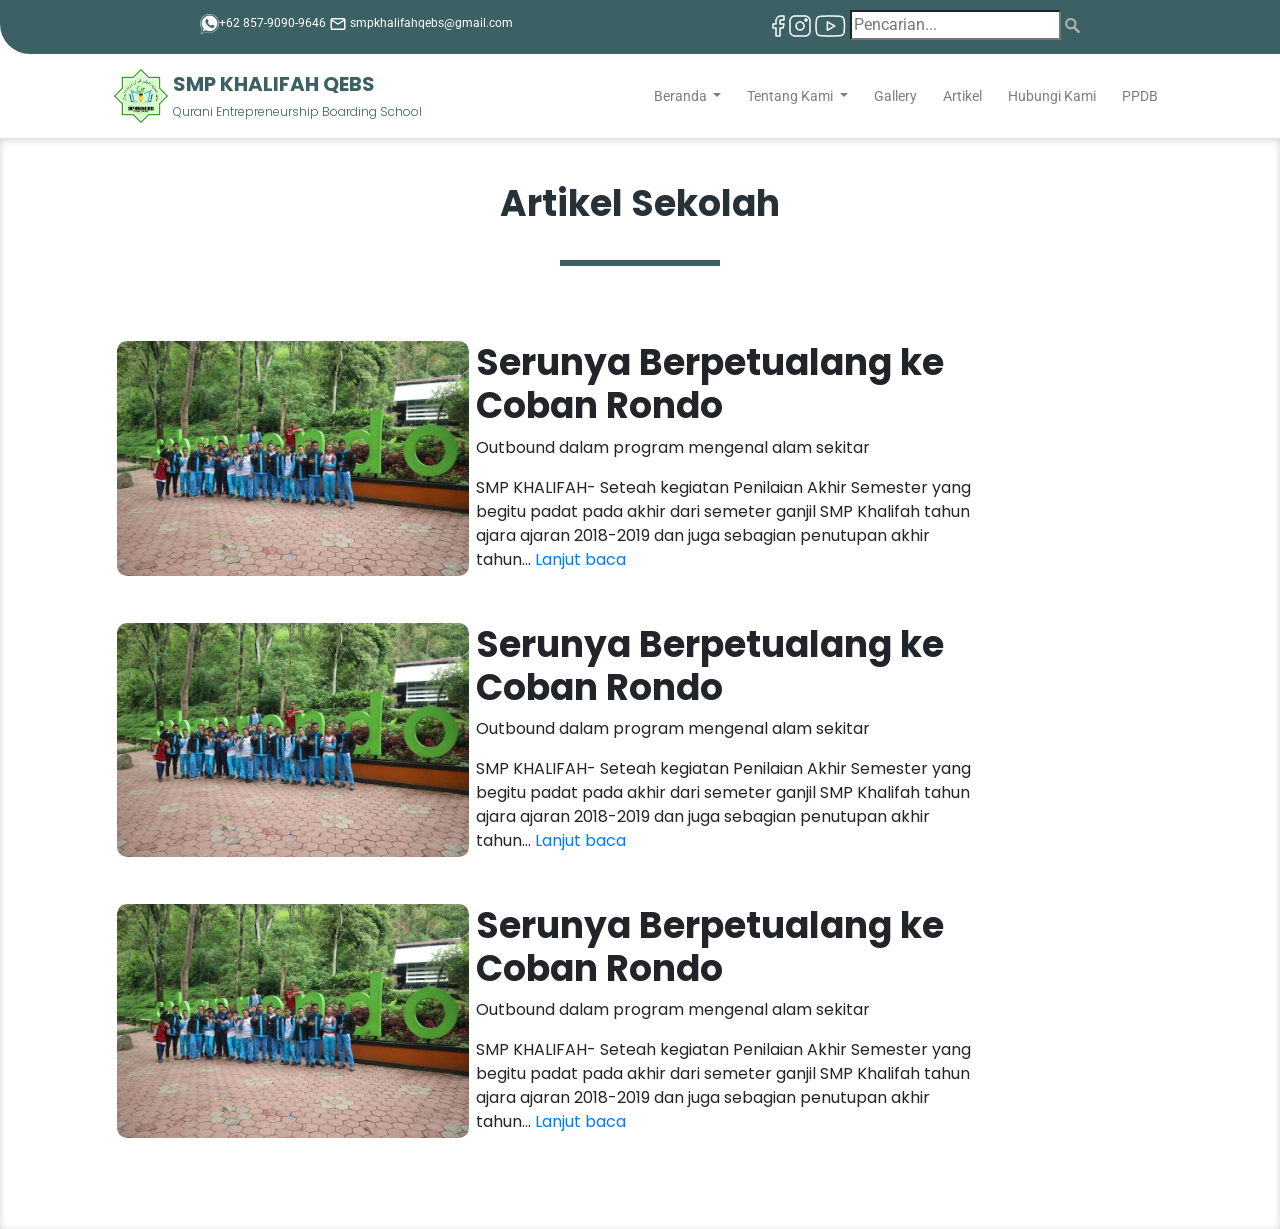
==== ArtikelSekolah.html @ 80b57431 "done tinggal footer sama header" ====
<!DOCTYPE html>
<html lang="en">

<head>
    <meta charset="UTF-8">
    <meta name="viewport" content="width=device-width, initial-scale=1.0">
    <title>Artikel Sekolah</title>

    <!-- STYLE -->
    <link rel="stylesheet" href="SmpKhalifah.css">

    <!-- ICONS -->
    <link href="https://fonts.googleapis.com/icon?family=Material+Icons" rel="stylesheet">

    <!-- FONT -->
    <link href="https://fonts.googleapis.com/css2?family=Poppins:wght@300;400;700&display=swap" rel="stylesheet">
    <link href="https://fonts.googleapis.com/css2?family=Roboto&display=swap" rel="stylesheet">

    <!-- BOOTSTRAP -->
    <link rel="stylesheet" href="https://cdn.jsdelivr.net/npm/bootstrap@4.5.3/dist/css/bootstrap.min.css"
        integrity="sha384-TX8t27EcRE3e/ihU7zmQxVncDAy5uIKz4rEkgIXeMed4M0jlfIDPvg6uqKI2xXr2" crossorigin="anonymous">
</head>

<body>
    <div class="header">
        <div class="contact-left">
            <div class="whatsapp">
                <img src="./images/v0_301.png" alt="whatsapp" height="20">+62 857-9090-9646
            </div>
            <div class="mail">
                <img src="./images/mail_outline-white-18dp/1x/outline_mail_outline_white_18dp.png" alt="mail" srcset="">
                smpkhalifahqebs@gmail.com
            </div>
        </div>

        <div class="contact-right">
            <span>
                <img src="./images/facebook.png" alt="facebook">
            </span>
            <span>
                <img src="./images/instagram.png" alt="instagram">
            </span>
            <span>
                <img src="./images/youtube.png" alt="youtube">
            </span>
            <span>
                <input class="search" type="search" placeholder="Pencarian..."> <span><img src="./images/search.png"
                        alt="search logo"></span>
            </span>
        </div>
    </div>

    <div id="nav">
        <!-- <div class="wrapper"> -->
        <nav class="navigation">
            <a href="./SmpKhalifah.html" style="text-decoration: none;">
                <div class="logo">
                    <img class="logo-img" src="./images/v0_294.png" alt="SMP KHALIFAH LOGO">
                    <div class="logo-text">
                        <span class="title"> SMP KHALIFAH QEBS</span> <br>
                        <span class="subtitle">Qurani Entrepreneurship Boarding School</span>
                    </div>
                </div>
            </a>

            <ul class="nav-items">
                <li>
                    <!-- <a href="">Beranda</a> -->
                    <button class="btn dropdown-toggle" type="button" id="dropdownMenuButton" data-toggle="dropdown"
                        aria-haspopup="true" aria-expanded="false">
                        Beranda
                    </button>
                    <div class="dropdown-menu" aria-labelledby="dropdownMenuButton"
                        style="border-top: 3px solid #3B6164; border-top-left-radius: 0; border-top-right-radius: 0;">
                        <a class="dropdown-item" href="">Sambutan Kepala Sekolah</a>
                        <a class="dropdown-item" href="">Video Profil</a>
                        <a class="dropdown-item" href="">Galeri Sekolah</a>
                        <a class="dropdown-item" href="">Fasilitas</a>
                        <a class="dropdown-item" href="">Agenda Sekolah</a>
                        <a class="dropdown-item" href="">Informasi Sekolah</a>
                    </div>
                </li>
                <li>
                    <button class="btn dropdown-toggle" type="button" id="dropdownMenuButton" data-toggle="dropdown"
                        aria-haspopup="true" aria-expanded="false">
                        Tentang Kami
                    </button>
                    <div class="dropdown-menu" aria-labelledby="dropdownMenuButton"
                        style="border-top: 3px solid #3B6164; border-top-left-radius: 0; border-top-right-radius: 0;">
                        <a class="dropdown-item" href="./ProfilSekolah.html">Profil Sekolah</a>
                        <a class="dropdown-item" href="#sectionVisi">Visi, Misi, dan Tujuan Sekolah</a>
                        <a class="dropdown-item" href="">Program Sekolah</a>
                    </div>
                    <!-- <a href="">Tentang Kami</a> -->
                </li>
                <li>
                    <a href="./GaleriSekolah.html">
                        <button class="btn" type="button">
                            Gallery
                        </button>
                    </a>
                    <!-- <a href="#">Gallery</a> -->
                </li>
                <li>
                    <a href="./ArtikelSekolah.html">
                        <button class="btn" type="button">
                            Artikel
                        </button>
                    </a>
                    <!-- <a href="">Artikel</a> -->
                </li>
                <li>
                    <a href="./HubungiKami.html">
                        <button class="btn" type="button">
                            Hubungi Kami
                        </button>
                    </a>
                    <!-- <a href="">Hubungi Kami</a> -->
                </li>
                <li>
                    <a href="./PPDB.html">
                        <button class="btn" type="button">
                            PPDB
                        </button>
                    </a>
                    <!-- <a href="">PPDB</a> -->
                </li>
            </ul>

        </nav>
        <!-- </div> -->
    </div>

    <!-- ARTIKEL SEKOLAH -->
    <div class="artikelSekolah">

        <div class="artikelDetail-title">
            <h1>Artikel Sekolah</h1>
            <hr>
        </div>

        <div class="article-content" style="margin: 75px 0 15px;">

            <div class="row" style="display: flex; margin: 35px auto;">
                <div class="col-4">
                    <img src="./images/v0_176.png" alt="1" style="width:352px; border-radius:10px">
                </div>
                <div class="col-6">
                    <h1 style="font-family: 'Poppins'; font-size: 36px; font-weight: bold">Serunya Berpetualang ke Coban
                        Rondo</h1>
                    <p>Outbound dalam program mengenal alam sekitar</p>
                    <p>SMP KHALIFAH- Seteah kegiatan Penilaian Akhir Semester yang begitu padat pada akhir dari semeter
                        ganjil SMP Khalifah tahun ajara ajaran 2018-2019 dan juga sebagian penutupan akhir tahun... <a
                            href="">Lanjut baca</a></p>
                </div>
            </div>

            <div class="row" style="display: flex; margin: 35px auto;">
                <div class="col-4">
                    <img src="./images/v0_176.png" alt="1" style="width:352px; border-radius:10px">
                </div>
                <div class="col-6">
                    <h1 style="font-family: 'Poppins'; font-size: 36px; font-weight: bold">Serunya Berpetualang ke Coban
                        Rondo</h1>
                    <p>Outbound dalam program mengenal alam sekitar</p>
                    <p>SMP KHALIFAH- Seteah kegiatan Penilaian Akhir Semester yang begitu padat pada akhir dari semeter
                        ganjil SMP Khalifah tahun ajara ajaran 2018-2019 dan juga sebagian penutupan akhir tahun... <a
                            href="">Lanjut baca</a></p>
                </div>
            </div>

            <div class="row" style="display: flex; margin: 35px auto;">
                <div class="col-4">
                    <img src="./images/v0_176.png" alt="1" style="width:352px;  border-radius:10px">
                </div>
                <div class="col-6">
                    <h1 style="font-family: 'Poppins'; font-size: 36px; font-weight: bold">Serunya Berpetualang ke Coban
                        Rondo</h1>
                    <p>Outbound dalam program mengenal alam sekitar</p>
                    <p>SMP KHALIFAH- Seteah kegiatan Penilaian Akhir Semester yang begitu padat pada akhir dari semeter
                        ganjil SMP Khalifah tahun ajara ajaran 2018-2019 dan juga sebagian penutupan akhir tahun... <a
                            href="">Lanjut baca</a></p>
                </div>
            </div>
        </div>

    </div>




    <script src="https://code.jquery.com/jquery-3.5.1.slim.min.js"
        integrity="sha384-DfXdz2htPH0lsSSs5nCTpuj/zy4C+OGpamoFVy38MVBnE+IbbVYUew+OrCXaRkfj"
        crossorigin="anonymous"></script>
    <script src="https://cdn.jsdelivr.net/npm/popper.js@1.16.1/dist/umd/popper.min.js"
        integrity="sha384-9/reFTGAW83EW2RDu2S0VKaIzap3H66lZH81PoYlFhbGU+6BZp6G7niu735Sk7lN"
        crossorigin="anonymous"></script>
    <script src="https://cdn.jsdelivr.net/npm/bootstrap@4.5.3/dist/js/bootstrap.min.js"
        integrity="sha384-w1Q4orYjBQndcko6MimVbzY0tgp4pWB4lZ7lr30WKz0vr/aWKhXdBNmNb5D92v7s"
        crossorigin="anonymous"></script>
</body>

</html>
---- SmpKhalifah.css ----
body{
    margin: 0 auto;
}

/* .container{
    width: 100%;
    height: 100vh;
    padding-left: 8%;
    padding-right: 8%;
    box-sizing: border-box;
} */

.header {
    background-color: #3B6164;
    position: relative;
    border-radius: 0 0 0 30px;
    width: 100%;
    height: 54px;
    padding-top: 10px;
} 
.contact-left{
    font-family: 'Roboto', sans-serif;
    margin-left: 200px;
    /* position: fixed; */
    display: inline;
    float: left;
}
.whatsapp, .mail{
    /* align-items: center; */
    justify-content:center;
    display: inline;
    color: white;
    font-size: 12px;
}
.mail{
    align-items: center;
}

.contact-right{
    float: right;
    /* justify-content: center; */
    /* display: flex; */
    margin: auto 200px;
}
/* .facebook, .youtube, .instagram{
    display: inline;
} */

/* 
.material-icon.white{
    color: white;
} */


.navigation{
    padding: auto 8%;
    margin: 15px auto;
    display: flex;
    justify-content: space-around;
}

.logo{
    display: flex;
    /* float: left; */
    align-items: center;
    /* margin-left: 8%; */
}

.logo-img{
    height: 54px;
    margin: auto 5px;
    float: left;
}

.logo-text{
    color: #3B6164;
    font-family: 'Poppins', sans-serif;
    /* margin-left: 5px; */
    /* width: 500px; */
}

.logo-text .title{
    /* font-size: 20;
    font-weight: 700; */

    font-size: 20px;
    font-weight: bold;
    font-style: normal;
    line-height: 30px;
}
.logo-text .subtitle{
    /* font-size: 10pt;
    font-weight: 300; */

    font-family: 'Poppins';
    font-style: normal;
    font-weight: 300;
    font-size: 12px;
    line-height: 15px;
}

.nav-items{
    padding: 0 ;
    display: flex;
    align-items: center;
    margin: auto 0;
    /* float: right; */
    font-size: 10pt;
    
}

.nav-items li{
    list-style: none;
    /* display: block; */
    /* margin: 0 15px; */
}
.nav-items li button{
    font-family: 'Roboto', sans-serif;
    text-decoration: none;
    color: black;
    font-weight: 400;
    opacity: 50%;
    font-size: 14px;
}
.nav-items li button:hover{
    background-color: #3B6164;
    color: white;
    opacity: 100%;
}
.nav-items li button:focus{
    background-color: #3B6164;
    color: white;
    /* border: 15px #3B6164; */
    opacity: 100%;
    border-bottom-left-radius: 0;
    border-bottom-right-radius: 0;
}
.dropdown-item{
    /* align-items: center; */
    text-align: center;
    height: 33.47px
}
/* .nav-items li a{
    font-family: 'Roboto', sans-serif;
    text-decoration: none;
    color: black;
    font-weight: 400;
    opacity: 50%;
    font-size: 14px;
} */

/* CAROUSEL */
.carousel-item img {
    width: 100%;
}

/* SAMBUTAN KEPALA SEKOLAH */
.sambutanKepalaSekolah{
    /* align-items: center; */
    display: inline;
}

/* #foto-kepalaSekolah{
    background: yellow;
    width: 341.63px;
}

#content-kepalaSekolah{
    background: cyan;
    float: right;
    width: 640px;
} */

.row1{
    display: flex;
    height: 638px;
    align-items: center;
    width: 100%;
    padding-left: 8%;
    padding-right: 8%;
    box-sizing: border-box;
}
.col{
    /* align-items: center; */
    flex-basis: 50%;
    /* margin-left: 50px; */
    margin: auto ;
}
.col h1{
    color: black;
    font-family: 'Poppins', sans-serif;
    font-weight: 700;
    font-size: 36px;
}
.col hr{
    margin: 35px 150px; 
    width: 160px;
    height: 5px;
    background: #3B6164;
} 
.col p{
    color: black;
    font-size: 18px;
    font-family: 'Poppins', sans-serif;
    font-weight: normal;
    opacity: 70%;
    width: 600px;
}

/* .kartu{
    border: 2px solid red;
    border-radius: 3%;
    width: 332.89px;
    margin: auto;
}
.kartu img{
    margin: 0px;
}

.kartu-text{
    margin: auto;
    padding: 15px;
    text-align: center;
    background-color: yellow;
} */

.kartu{
    background-color: lightgray;
    /* background: url(./images/v0_256.png); */
    border: 1px solid white;
    /* background-repeat: no-repeat; */
    display: inline-block;
    border-radius: 1%;
    box-shadow: -2px 2px 15px -5px lightslategrey;
    /* height: 435px; */
    height: 475px;
    width: 342px;
    overflow: hidden;
    /* margin-left: 8%; */
}

.img-kartu{
    width: 342px;
    height: auto;
    margin: 0 auto;
    z-index: 1;
    position: relative;
}

.kartu-title{
    height: 100px;
    z-index: 2;
    text-align: center;
    background-color: white;
    border-radius: 1%;
    /* padding: auto; */
    font-family: 'Poppins', sans-serif;
    
}
.kartu-title h5{
    padding-top: 20px;
    font-weight: bold;
    font-size: 20px;
    color: #3B6164;
}

.row2{
    height: 573px;
    background-color: #3B6164;
    padding: 0 8%;

    display: flex;
    align-items: center;
    width: 100%;
    box-sizing: border-box;
}

.col2{
    padding: 0 20px;
    align-items: center;
    /* margin: auto ; */
    /* flex-basis: 50%; */
    /* margin-left: 50px; */
    color: white;
    font-weight: 300;
}

.col2 h1{
    font-family: 'Poppins', sans-serif;
    font-weight: 700;
    font-size: 36px;
    margin: 0;
}
/* .col2 h6{
    font-weight: 300;
} */
.col2 hr{
    margin: 35px 0; 
    width: 160px;
    height: 5px;
    background: white;
} 

.col2 p{
    font-size: 18px;
    font-family: 'Poppins', sans-serif;
    font-weight: normal;
    width: 448px;
}

.col2 .img-video{
    height: 335px;
    width: 600px;
    /* float: right; */
}


.row3{
    height: 861px;
    background-color:white;

}


/* .card:hover{
    transform: translateY(-10px);
} */

.profil-sekolah{
    padding: 44px 8%;
    width: 100%;
    /* height: 700px; */
    align-content: center;
    justify-content: center;
    font-family: 'Poppins'; 
    background:white; 
    box-shadow: inset 0 2px 7px lightgray;
    /* display: flex; */
}

.profil-sekolah hr{
    margin: 35px auto; 
    width: 160px;
    height: 5px;
    background: #3B6164;
}
.profil-sekolah h1, .artikelDetail-title h1{
    text-align: center; 
    font-family: 'Poppins'; 
    font-weight: 700; 
    font-size: 36px; 
    color: #263138;
}
.profil-sekolah p{
    text-align: center;
}

.profil, .visi, .misi, .tujuan{
    margin: 75px auto; 
}

.hubungi-kami, .ppdb, .artikelDetail, .artikelSekolah{
    padding: 44px 8%;
    width: 100%;
    align-content: center;
    justify-content: center;
    font-family: 'Poppins'; 
    background:white; 
    box-shadow: inset 0 2px 7px lightgray;
    /* display: flex; */
}

.hubungi-kami hr, .ppdb hr{
    margin: 35px 0; 
    width: 160px;
    height: 5px;
    background: #3B6164;
}
.hubungi-kami h1, .ppdb h1, .artikelDetail .content h1{
    font-family: 'Poppins'; 
    font-weight: 700; 
    font-size: 36px; 
    color: #263138;
}
.artikelDetail-title hr{
    margin: 35px auto; 
    width: 160px;
    height: 5px;
    background: #3B6164;
    /* align-items: center; */
}
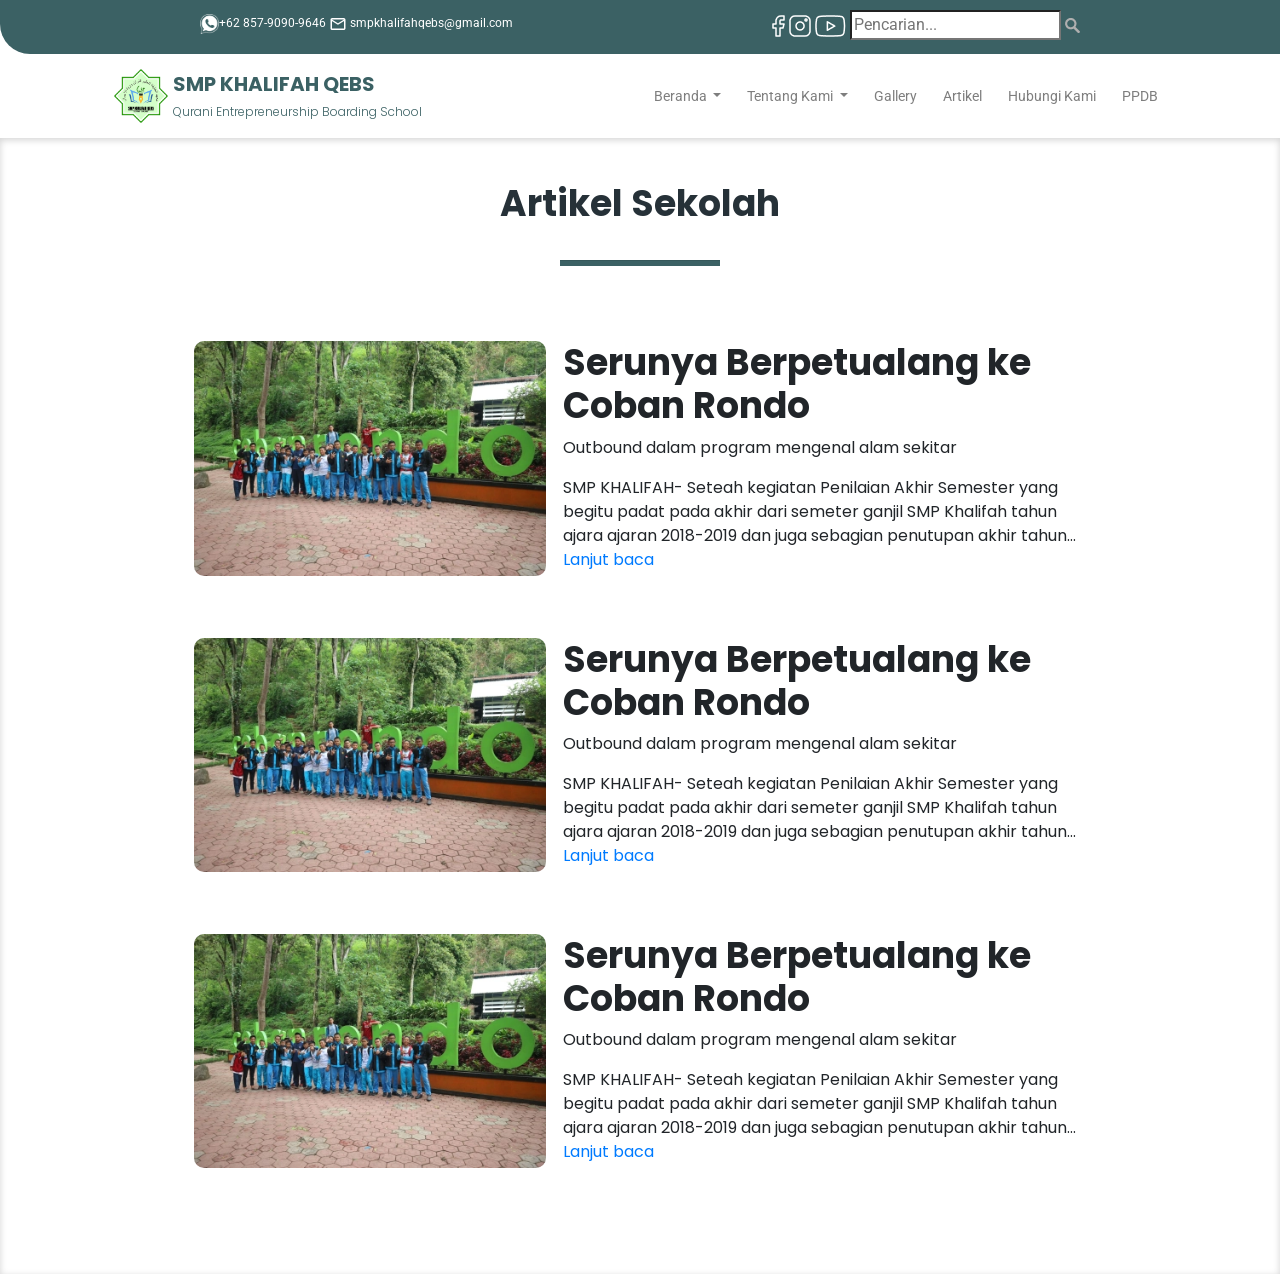
==== commit d197212a: "done PPDB" ====
--- a/ArtikelSekolah.html
+++ b/ArtikelSekolah.html
@@ -53,7 +53,7 @@
     <div id="nav">
         <!-- <div class="wrapper"> -->
         <nav class="navigation">
-            <a href="./SmpKhalifah.html" style="text-decoration: none;">
+            <a href="./SmpKhalifah.html">
                 <div class="logo">
                     <img class="logo-img" src="./images/v0_294.png" alt="SMP KHALIFAH LOGO">
                     <div class="logo-text">
@@ -70,8 +70,7 @@
                         aria-haspopup="true" aria-expanded="false">
                         Beranda
                     </button>
-                    <div class="dropdown-menu" aria-labelledby="dropdownMenuButton"
-                        style="border-top: 3px solid #3B6164; border-top-left-radius: 0; border-top-right-radius: 0;">
+                    <div class="dropdown-menu" aria-labelledby="dropdownMenuButton">
                         <a class="dropdown-item" href="">Sambutan Kepala Sekolah</a>
                         <a class="dropdown-item" href="">Video Profil</a>
                         <a class="dropdown-item" href="">Galeri Sekolah</a>
@@ -85,8 +84,7 @@
                         aria-haspopup="true" aria-expanded="false">
                         Tentang Kami
                     </button>
-                    <div class="dropdown-menu" aria-labelledby="dropdownMenuButton"
-                        style="border-top: 3px solid #3B6164; border-top-left-radius: 0; border-top-right-radius: 0;">
+                    <div class="dropdown-menu" aria-labelledby="dropdownMenuButton">
                         <a class="dropdown-item" href="./ProfilSekolah.html">Profil Sekolah</a>
                         <a class="dropdown-item" href="#sectionVisi">Visi, Misi, dan Tujuan Sekolah</a>
                         <a class="dropdown-item" href="">Program Sekolah</a>
@@ -139,14 +137,14 @@
             <hr>
         </div>
 
-        <div class="article-content" style="margin: 75px 0 15px;">
-
-            <div class="row" style="display: flex; margin: 35px auto;">
+        <div class="article-content">
+
+            <div class="row">
                 <div class="col-4">
-                    <img src="./images/v0_176.png" alt="1" style="width:352px; border-radius:10px">
+                    <img src="./images/v0_176.png" alt="1">
                 </div>
                 <div class="col-6">
-                    <h1 style="font-family: 'Poppins'; font-size: 36px; font-weight: bold">Serunya Berpetualang ke Coban
+                    <h1>Serunya Berpetualang ke Coban
                         Rondo</h1>
                     <p>Outbound dalam program mengenal alam sekitar</p>
                     <p>SMP KHALIFAH- Seteah kegiatan Penilaian Akhir Semester yang begitu padat pada akhir dari semeter
@@ -155,31 +153,31 @@
                 </div>
             </div>
 
-            <div class="row" style="display: flex; margin: 35px auto;">
+            <div class="row">
                 <div class="col-4">
-                    <img src="./images/v0_176.png" alt="1" style="width:352px; border-radius:10px">
+                    <img src="./images/v0_176.png" alt="1">
                 </div>
                 <div class="col-6">
-                    <h1 style="font-family: 'Poppins'; font-size: 36px; font-weight: bold">Serunya Berpetualang ke Coban
+                    <h1>Serunya Berpetualang ke Coban
                         Rondo</h1>
                     <p>Outbound dalam program mengenal alam sekitar</p>
                     <p>SMP KHALIFAH- Seteah kegiatan Penilaian Akhir Semester yang begitu padat pada akhir dari semeter
                         ganjil SMP Khalifah tahun ajara ajaran 2018-2019 dan juga sebagian penutupan akhir tahun... <a
-                            href="">Lanjut baca</a></p>
-                </div>
-            </div>
-
-            <div class="row" style="display: flex; margin: 35px auto;">
+                            href="./ArtikelDetail.html">Lanjut baca</a></p>
+                </div>
+            </div>
+
+            <div class="row">
                 <div class="col-4">
-                    <img src="./images/v0_176.png" alt="1" style="width:352px;  border-radius:10px">
+                    <img src="./images/v0_176.png" alt="1">
                 </div>
                 <div class="col-6">
-                    <h1 style="font-family: 'Poppins'; font-size: 36px; font-weight: bold">Serunya Berpetualang ke Coban
+                    <h1>Serunya Berpetualang ke Coban
                         Rondo</h1>
                     <p>Outbound dalam program mengenal alam sekitar</p>
                     <p>SMP KHALIFAH- Seteah kegiatan Penilaian Akhir Semester yang begitu padat pada akhir dari semeter
                         ganjil SMP Khalifah tahun ajara ajaran 2018-2019 dan juga sebagian penutupan akhir tahun... <a
-                            href="">Lanjut baca</a></p>
+                            href="./ArtikelDetail.html">Lanjut baca</a></p>
                 </div>
             </div>
         </div>
--- a/SmpKhalifah.css
+++ b/SmpKhalifah.css
@@ -58,6 +58,9 @@
     display: flex;
     justify-content: space-around;
 }
+#nav .navigation a{
+    text-decoration: none;
+}
 
 .logo{
     display: flex;
@@ -135,6 +138,12 @@
     border-bottom-left-radius: 0;
     border-bottom-right-radius: 0;
 }
+
+.dropdown-menu{
+    border-top: 3px solid #3B6164; 
+    border-top-left-radius: 0; 
+    border-top-right-radius: 0;
+}
 .dropdown-item{
     /* align-items: center; */
     text-align: center;
@@ -149,6 +158,7 @@
     font-size: 14px;
 } */
 
+
 /* CAROUSEL */
 .carousel-item img {
     width: 100%;
@@ -159,17 +169,6 @@
     /* align-items: center; */
     display: inline;
 }
-
-/* #foto-kepalaSekolah{
-    background: yellow;
-    width: 341.63px;
-}
-
-#content-kepalaSekolah{
-    background: cyan;
-    float: right;
-    width: 640px;
-} */
 
 .row1{
     display: flex;
@@ -239,15 +238,16 @@
     /* margin-left: 8%; */
 }
 
-.img-kartu{
+.kartu .img-kartu{
     width: 342px;
     height: auto;
     margin: 0 auto;
     z-index: 1;
-    position: relative;
-}
-
-.kartu-title{
+    /* position: relative; */
+    /* object-fit: cover; */
+}
+
+.kartu .kartu-title{
     height: 100px;
     z-index: 2;
     text-align: center;
@@ -316,16 +316,221 @@
 
 
 .row3{
-    height: 861px;
     background-color:white;
-
-}
-
-
-/* .card:hover{
-    transform: translateY(-10px);
-} */
-
+    text-align: center; 
+    padding: 44px; 
+    width: 100%; 
+    /* height:861px;  */
+    height: auto;
+    align-content: center; 
+    font-family: 'Poppins'; 
+    box-shadow: inset 0 2px 7px lightgray;
+}
+
+.row3 h1{
+    font-weight: 700; 
+    font-size: 36px; 
+    color: #263138;
+}
+.row3 hr{
+    margin: 35px auto; 
+    width: 160px; 
+    border: 3px solid; 
+    color: #3B6164
+}
+
+.row .col{
+    padding: 15px 15px;
+    
+}
+.col img{
+    height:256px; 
+    width: 256px; 
+    object-fit: cover; 
+    box-shadow: -2px 2px 15px -5px lightslategrey;
+}
+
+.selengkapnya-GaleriSekolah{
+    margin: 15px auto;
+}
+.selengkapnya-GaleriSekolah a{
+    text-decoration: none; 
+    color:#263138; 
+    font-weight: 700; 
+    font-size: 16px; 
+}
+
+/* FASILITAS SEKOLAH */
+.row4{
+    padding: 44px; 
+    width: 100%; 
+    height: 650px; 
+    align-content: center; 
+    font-family: 'Poppins'; 
+    background:#85EEEA; 
+    box-shadow: inset 0 2px 7px lightgray;
+}
+.row4 h1{
+    text-align: center; 
+    font-family: 'Poppins'; 
+    font-weight: 700; 
+    font-size: 36px; 
+    color: #263138;
+}
+.row4 hr{
+    margin: 35px auto;
+    width: 160px; 
+    border: 3px solid; 
+    color: #3B6164
+}
+.row{
+    margin: 50px 0 ; 
+    justify-content: center;
+}
+
+.row .card{
+    width: 352px; 
+    margin: 0 32px; 
+    display:inline-block;
+    box-shadow: -2px 2px 15px -5px lightslategrey; 
+    border-radius: 10px;  
+    overflow: hidden;
+}
+
+.row .card .card-img-top{
+    height:234px; 
+    object-fit: cover;
+}
+.row .card .card-body{
+    margin: auto 20px;
+}
+.row .card .card-body h5{
+    color: #3B6164; 
+    font-weight: bold; 
+    font-size:16px
+}
+.row .card .card-body .card-text{
+    font-weight: medium; 
+    font-size:12px; 
+    color:#263138
+}
+
+
+/* AGENDA SEKOLAH NEW */
+.row3{ 
+    justify-content: center;
+}
+.row3 .card-agenda{
+    width: 256px; 
+    height:393; 
+    margin: 0 auto; 
+    box-shadow: -2px 2px 15px -5px lightslategrey; 
+    border-radius: 10px;  
+    overflow: hidden;
+}
+.row3 .card-agenda img{
+    height:218px; 
+    width:256px; 
+    object-fit: cover;
+}
+.row3 .card-agenda .card-body{
+    margin: auto 20px;
+}
+.row3 .card-agenda .card-body h5{
+    color: #3B6164; 
+    font-weight: bold; 
+    font-size:16px
+}
+.row3 .card-agenda .card-body p{
+    font-weight: medium; 
+    font-size:12px; 
+    color:#263138
+}
+
+.selengkapnya-AgendaSekolah{
+    margin: 15px auto;
+}
+.selengkapnya-AgendaSekolah a{
+    text-decoration: none; 
+    color:#263138; 
+    font-weight: 700; 
+    font-size: 16px;
+}
+
+/* .row3 .card{
+    margin: 0 auto;  
+    
+    width: 352px;
+    display:inline-block;
+    box-shadow: -2px 2px 15px -5px lightslategrey; 
+    border-radius: 10px;  
+    overflow: hidden;
+}
+.row3 .card .card-img-top{
+    height:234px; 
+    object-fit: cover;
+}
+.row3 .card .card-body{
+    margin: auto 20px;
+}
+.row3 .card .card-body h5{
+    color: #3B6164; 
+    font-weight: bold; 
+    font-size:16px
+}
+.row3 .card .card-body .card-text{
+    font-weight: medium; 
+    font-size:12px; 
+    color:#263138
+} */
+
+/* ARTIKEL SEKOLAH */
+.row4{
+    padding: 44px; 
+    width: 100%; 
+    height: 700px; 
+    align-content: center; 
+    font-family: 'Poppins'; 
+    background:white; 
+    box-shadow: inset 0 2px 7px lightgray;
+}
+.row4 h1{
+    text-align: center; 
+    font-family: 'Poppins'; 
+    font-weight: 700; 
+    font-size: 36px; 
+    color: #263138;
+}
+.row4 hr{
+    margin: 35px auto; 
+    width: 160px; 
+    border: 3px solid; 
+    color: #3B6164
+}
+/* .row .row-cols-4{
+    margin: 50px auto; 
+    justify-content: center;
+} */
+/* .card-artikelSekolah{
+    width: 352px; 
+    margin: 0 32px; 
+    display:inline-block;
+    box-shadow: -2px 2px 15px -5px lightslategrey; 
+    border-radius: 10px;  
+    overflow: hidden;
+} */
+.selengkapnya-ArtikelSekolah{
+    margin: 15px auto; 
+    text-align: center;
+}
+.selengkapnya-ArtikelSekolah a{
+    text-decoration: none; 
+    color:#263138; 
+    font-weight: 700; 
+    font-size: 16px; 
+}
+
+/*PROFIL SEKOLAH PAGE*/
 .profil-sekolah{
     padding: 44px 8%;
     width: 100%;
@@ -337,7 +542,26 @@
     box-shadow: inset 0 2px 7px lightgray;
     /* display: flex; */
 }
-
+.profil-sekolah .title1{
+    align-items: center; 
+    justify-content: center; 
+    display: flex;
+}
+.title1 img{
+    margin: auto 5px; 
+    width: 157px;
+}
+.profil-sekolah-logo{
+    color: #3B6164; 
+    text-align: center; 
+}.profil-sekolah-logo-title{
+    font-weight: bold; 
+    font-size: 70px;
+}
+.profil-sekolah-logo-subtitle{
+    font-weight: 300; 
+    font-size: 34px; 
+}
 .profil-sekolah hr{
     margin: 35px auto; 
     width: 160px;
@@ -354,9 +578,11 @@
 .profil-sekolah p{
     text-align: center;
 }
-
 .profil, .visi, .misi, .tujuan{
     margin: 75px auto; 
+}
+.program-sekolah .row4{
+    height: auto;
 }
 
 .hubungi-kami, .ppdb, .artikelDetail, .artikelSekolah{
@@ -389,3 +615,80 @@
     background: #3B6164;
     /* align-items: center; */
 }
+
+
+/* ARTIKEL SKEOLAH PAGE*/
+.article-content {
+    margin: 75px 0 15px;
+}
+.article-content .col-4 img{
+    width:352px; 
+    border-radius:10px
+}
+.article-content .col-6 h1{
+    font-family: 'Poppins'; 
+    font-size: 36px; 
+    font-weight: bold
+}
+
+/* .artikelSekolah .col-4{
+    align-items: center;
+} */
+
+/* ARTIKEL DETAIL PAGE */
+.artikelDetail .content{
+    margin: 75px 0 15px;
+}
+.artikelDetail img{
+    width: 100%; 
+    margin: 35px auto;
+}
+
+
+/* HUBUNGI KAMI PAGE */
+.hubungi-kami .title1{
+    align-items: center; 
+    justify-content: center; 
+    display: flex; 
+}
+.alamat, .email, .telepon, .waktuOperasional, .mediaSosial, .formHubungiKami{
+    margin: 75px auto;
+}
+.formHubungiKami form{
+    width: 50%
+}
+.formNamaLengkap, .formEmail, .formAjukanPertanyaan{
+    margin: 10px auto; width: 100%;
+}
+.formHubungiKami button{
+    background-color: #3B6164; color: white; margin: 20px auto; width: 50%; height: 45px; border-radius: 5px;
+}
+
+
+/* PPDB PAGE */
+.banner img{
+    width: 100%;
+}
+.pendaftaran{
+    margin: 75px auto;
+}
+.pendaftaran a{
+    font-weight: bold
+}
+.pendaftaran form{
+    width: 100%;
+    align-content: center; 
+    justify-content: center;
+}
+.pendaftaran form .form-group textarea{
+    height:112px
+}
+.pendaftaran form button{
+    background-color: #3B6164; 
+    color: white; 
+    margin: 20px auto; 
+    width: 300px; 
+    height: 45px; 
+    border-radius: 5px;
+}
+
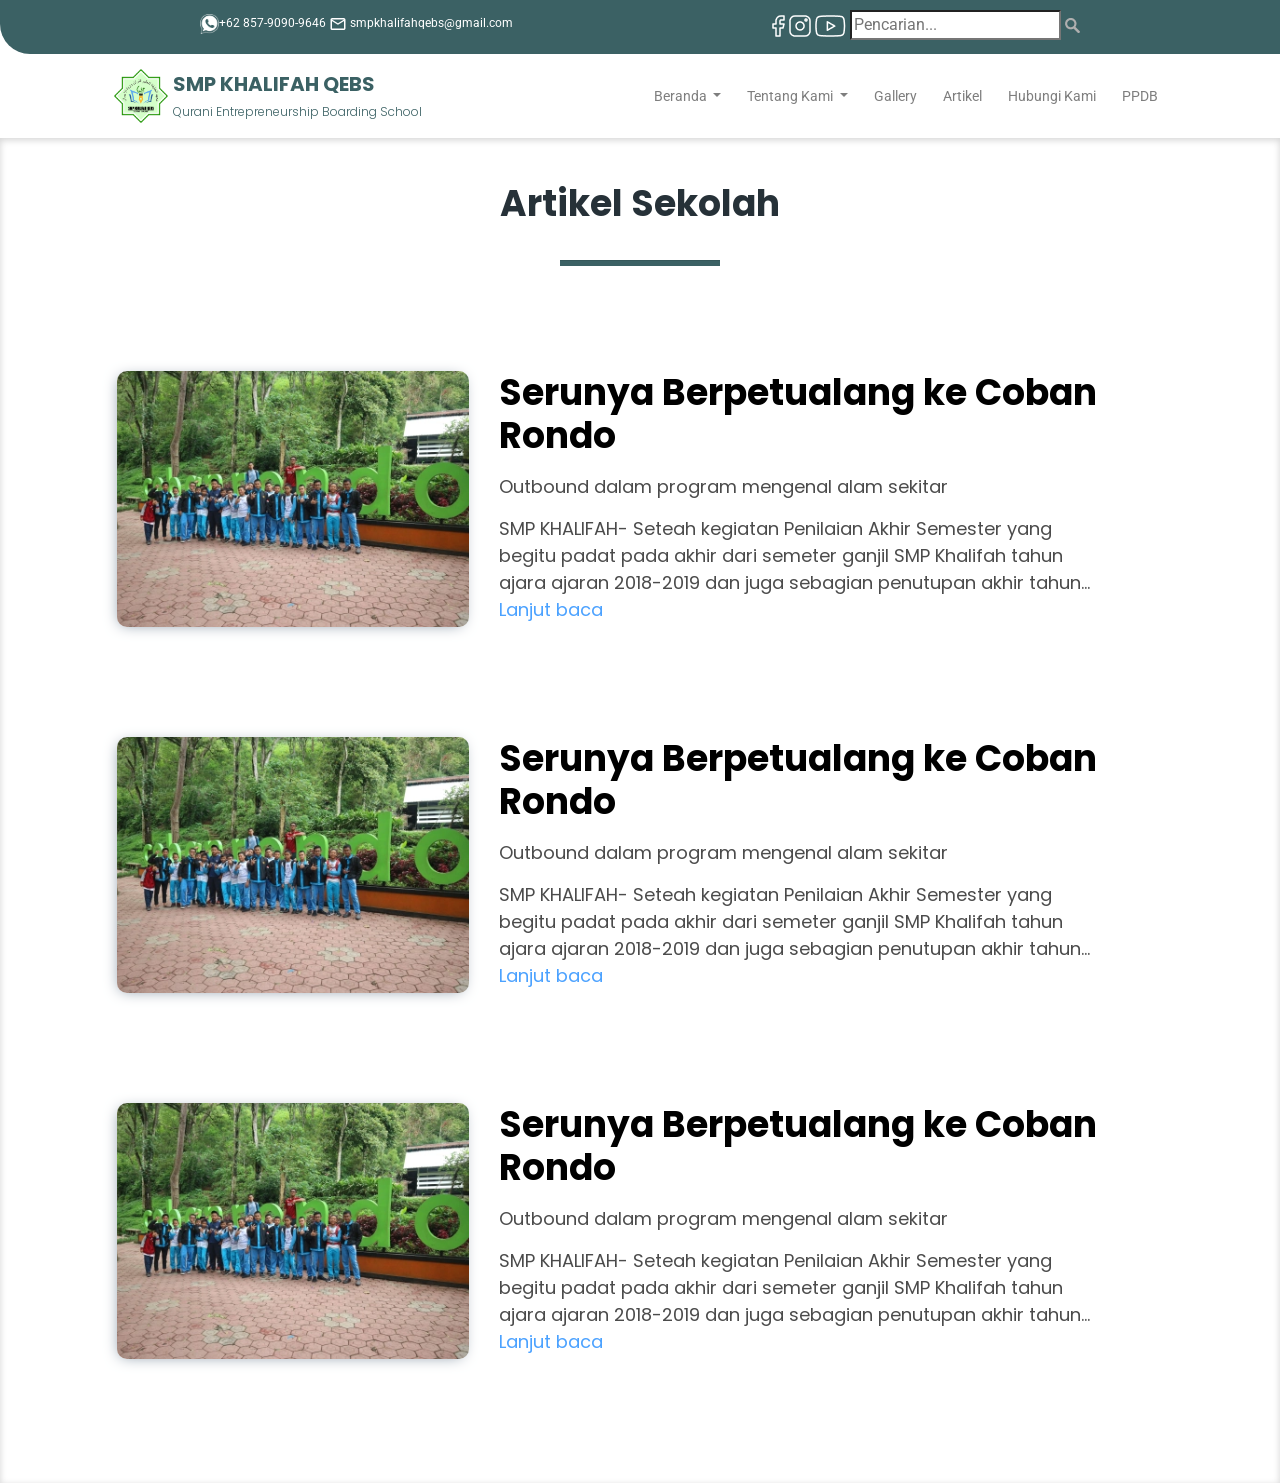
==== commit b7bbf90f: "done artikelSekolah" ====
--- a/ArtikelSekolah.html
+++ b/ArtikelSekolah.html
@@ -8,6 +8,7 @@
 
     <!-- STYLE -->
     <link rel="stylesheet" href="SmpKhalifah.css">
+    <link rel="stylesheet" href="responsive.css">
 
     <!-- ICONS -->
     <link href="https://fonts.googleapis.com/icon?family=Material+Icons" rel="stylesheet">
@@ -140,22 +141,57 @@
         <div class="article-content">
 
             <div class="row">
+                <div class="col" >
+                    <div >
+                        <img src="./images/v0_176.png" alt="article image">
+                    </div>
+                    <div >
+                        <h1>Serunya Berpetualang ke Coban
+                            Rondo</h1>
+                        <p>Outbound dalam program mengenal alam sekitar</p>
+                        <p>SMP KHALIFAH- Seteah kegiatan Penilaian Akhir Semester yang begitu padat pada akhir dari
+                            semeter
+                            ganjil SMP Khalifah tahun ajara ajaran 2018-2019 dan juga sebagian penutupan akhir tahun...
+                            <a href="./ArtikelDetail.html">Lanjut baca</a></p>
+                    </div>
+                </div>
+            </div>
+            <div class="row">
+                <div class="col" >
+                    <div >
+                        <img src="./images/v0_176.png" alt="article image">
+                    </div>
+                    <div >
+                        <h1>Serunya Berpetualang ke Coban
+                            Rondo</h1>
+                        <p>Outbound dalam program mengenal alam sekitar</p>
+                        <p>SMP KHALIFAH- Seteah kegiatan Penilaian Akhir Semester yang begitu padat pada akhir dari
+                            semeter
+                            ganjil SMP Khalifah tahun ajara ajaran 2018-2019 dan juga sebagian penutupan akhir tahun...
+                            <a href="./ArtikelDetail.html">Lanjut baca</a></p>
+                    </div>
+                </div>
+            </div>
+            <div class="row">
+                <div class="col" >
+                    <div >
+                        <img src="./images/v0_176.png" alt="article image">
+                    </div>
+                    <div >
+                        <h1>Serunya Berpetualang ke Coban
+                            Rondo</h1>
+                        <p>Outbound dalam program mengenal alam sekitar</p>
+                        <p>SMP KHALIFAH- Seteah kegiatan Penilaian Akhir Semester yang begitu padat pada akhir dari
+                            semeter
+                            ganjil SMP Khalifah tahun ajara ajaran 2018-2019 dan juga sebagian penutupan akhir tahun...
+                            <a href="./ArtikelDetail.html">Lanjut baca</a></p>
+                    </div>
+                </div>
+            </div>
+
+            <!-- <div class="row">
                 <div class="col-4">
-                    <img src="./images/v0_176.png" alt="1">
-                </div>
-                <div class="col-6">
-                    <h1>Serunya Berpetualang ke Coban
-                        Rondo</h1>
-                    <p>Outbound dalam program mengenal alam sekitar</p>
-                    <p>SMP KHALIFAH- Seteah kegiatan Penilaian Akhir Semester yang begitu padat pada akhir dari semeter
-                        ganjil SMP Khalifah tahun ajara ajaran 2018-2019 dan juga sebagian penutupan akhir tahun... <a
-                            href="">Lanjut baca</a></p>
-                </div>
-            </div>
-
-            <div class="row">
-                <div class="col-4">
-                    <img src="./images/v0_176.png" alt="1">
+                    <img src="./images/v0_176.png" alt="article image">
                 </div>
                 <div class="col-6">
                     <h1>Serunya Berpetualang ke Coban
@@ -165,21 +201,7 @@
                         ganjil SMP Khalifah tahun ajara ajaran 2018-2019 dan juga sebagian penutupan akhir tahun... <a
                             href="./ArtikelDetail.html">Lanjut baca</a></p>
                 </div>
-            </div>
-
-            <div class="row">
-                <div class="col-4">
-                    <img src="./images/v0_176.png" alt="1">
-                </div>
-                <div class="col-6">
-                    <h1>Serunya Berpetualang ke Coban
-                        Rondo</h1>
-                    <p>Outbound dalam program mengenal alam sekitar</p>
-                    <p>SMP KHALIFAH- Seteah kegiatan Penilaian Akhir Semester yang begitu padat pada akhir dari semeter
-                        ganjil SMP Khalifah tahun ajara ajaran 2018-2019 dan juga sebagian penutupan akhir tahun... <a
-                            href="./ArtikelDetail.html">Lanjut baca</a></p>
-                </div>
-            </div>
+            </div> -->
         </div>
 
     </div>
--- a/SmpKhalifah.css
+++ b/SmpKhalifah.css
@@ -621,16 +621,23 @@
 .article-content {
     margin: 75px 0 15px;
 }
-.article-content .col-4 img{
+.article-content .col{
+    display: flex
+}
+.article-content .col img{
     width:352px; 
-    border-radius:10px
-}
-.article-content .col-6 h1{
+    border-radius:10px;
+    margin: 15px;
+}
+.article-content .col h1{
+    margin: 15px;
     font-family: 'Poppins'; 
     font-size: 36px; 
     font-weight: bold
 }
-
+.article-content .col p{
+    margin: 15px;
+}
 /* .artikelSekolah .col-4{
     align-items: center;
 } */
--- a/responsive.css
+++ b/responsive.css
@@ -0,0 +1,61 @@
+/* TABLET */
+@media (max-width: 800px) {
+    /* PROFIL SEKOLAH PAGE*/
+    .title1 img{
+        margin: auto 5px; 
+        width: 100px;
+    }
+    .profil-sekolah-logo-title {
+        font-weight: bold;
+        font-size: 36px;
+    }
+    .profil-sekolah-logo-subtitle{
+        font-weight: 300; 
+        font-size: 18px; 
+    }
+    .row4 .row .card{
+        margin: 35px;
+    }   
+
+    /* GALERI PAGE */
+    /* .row3 {
+        display: none;
+    }
+    .row3 .row .col img{
+        width: 150px;
+        height: auto;
+    } */
+
+    /* HUBUNGI KAMI PAGE*/
+    .formHubungiKami form{
+        width: 100%
+    }
+    .formHubungiKami button{
+        background-color: #3B6164; color: white; margin: 20px auto; width: 50%; height: 45px; border-radius: 5px;
+    }
+
+    /* ARTIKEL SKEOLAH PAGE*/
+    .article-content {
+        margin: 75px 0 15px;
+    }
+    .article-content .col{
+        display: inline
+    }
+    .article-content .col img{
+        width:100%;
+        margin: 0 auto; 
+        height: auto;
+        border-radius:10px;
+        /* margin: 0 35px; */
+    }
+    .article-content .col h1{
+        margin: 15px;
+        font-family: 'Poppins'; 
+        font-size: 36px; 
+        font-weight: bold
+    }
+    .article-content .col p{
+        width: auto;
+        margin: 15px;
+    }
+}
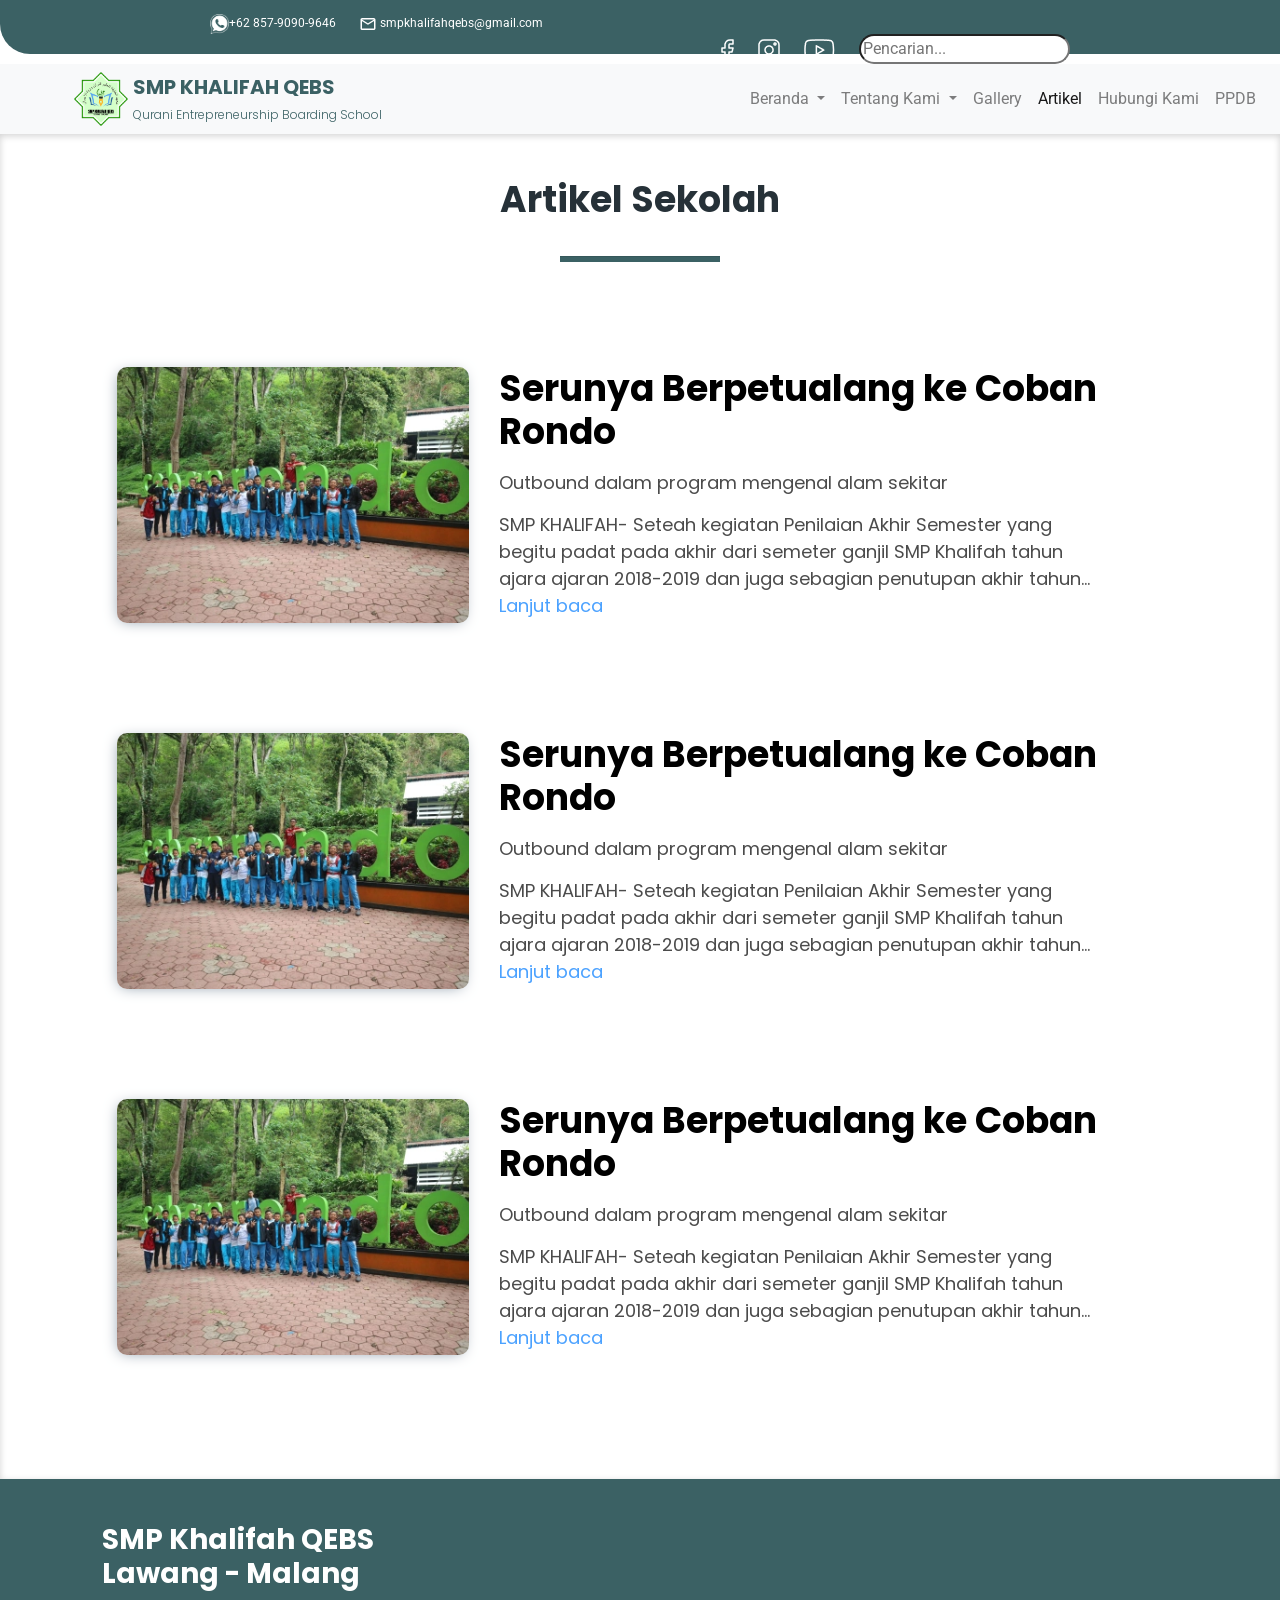
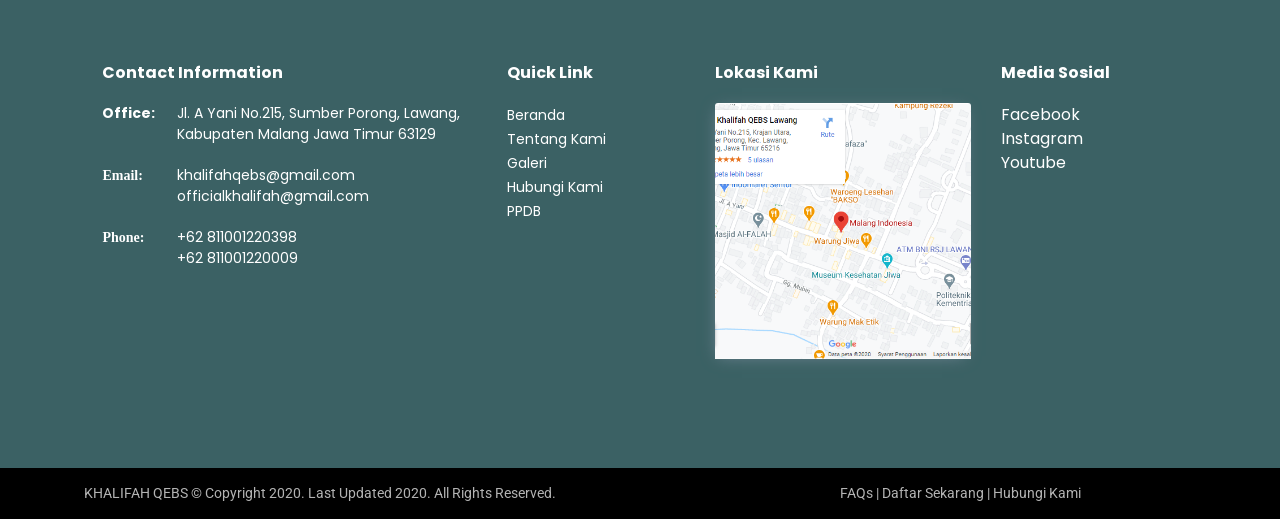
==== commit 6eb1f042: "footer & fixing" ====
--- a/ArtikelSekolah.html
+++ b/ArtikelSekolah.html
@@ -25,11 +25,13 @@
 <body>
     <div class="header">
         <div class="contact-left">
+
             <div class="whatsapp">
                 <img src="./images/v0_301.png" alt="whatsapp" height="20">+62 857-9090-9646
             </div>
+
             <div class="mail">
-                <img src="./images/mail_outline-white-18dp/1x/outline_mail_outline_white_18dp.png" alt="mail" srcset="">
+                <img src="./images/mail_outline-white-18dp/1x/outline_mail_outline_white_18dp.png" alt="mail">
                 smpkhalifahqebs@gmail.com
             </div>
         </div>
@@ -45,90 +47,73 @@
                 <img src="./images/youtube.png" alt="youtube">
             </span>
             <span>
-                <input class="search" type="search" placeholder="Pencarian..."> <span><img src="./images/search.png"
-                        alt="search logo"></span>
+                <input class="search" type="search" placeholder="Pencarian..." style="border-radius: 15px;">
             </span>
         </div>
     </div>
 
-    <div id="nav">
-        <!-- <div class="wrapper"> -->
-        <nav class="navigation">
-            <a href="./SmpKhalifah.html">
-                <div class="logo">
-                    <img class="logo-img" src="./images/v0_294.png" alt="SMP KHALIFAH LOGO">
-                    <div class="logo-text">
-                        <span class="title"> SMP KHALIFAH QEBS</span> <br>
-                        <span class="subtitle">Qurani Entrepreneurship Boarding School</span>
-                    </div>
-                </div>
-            </a>
-
-            <ul class="nav-items">
-                <li>
-                    <!-- <a href="">Beranda</a> -->
-                    <button class="btn dropdown-toggle" type="button" id="dropdownMenuButton" data-toggle="dropdown"
-                        aria-haspopup="true" aria-expanded="false">
+    <nav class="navbar navbar-expand-lg navbar-light bg-light" style="width: 100%;">
+        <a href="./SmpKhalifah.html" class="a-logo">
+            <div class="logo">
+                <img class="logo-img" src="./images/v0_294.png" alt="SMP KHALIFAH LOGO">
+                <div class="logo-text">
+                    <span class="title"> SMP KHALIFAH QEBS</span> <br>
+                    <span class="subtitle">Qurani Entrepreneurship Boarding School</span>
+                </div>
+            </div>
+        </a>
+        <button class="navbar-toggler" type="button" data-toggle="collapse" data-target="#navbarNavDropdown"
+            aria-controls="navbarNavDropdown" aria-expanded="false" aria-label="Toggle navigation">
+            <span class="navbar-toggler-icon"></span>
+        </button>
+        <div class="collapse navbar-collapse" id="navbarNavDropdown" style="padding-left: 5%">
+            <ul class="navbar-nav">
+                <li class="nav-item dropdown">
+                    <a class="nav-link dropdown-toggle" href="./SmpKhalifah.html" id="navbarDropdownMenuLink"
+                        role="button" data-toggle="dropdown" aria-haspopup="true" aria-expanded="false">
                         Beranda
-                    </button>
-                    <div class="dropdown-menu" aria-labelledby="dropdownMenuButton">
-                        <a class="dropdown-item" href="">Sambutan Kepala Sekolah</a>
-                        <a class="dropdown-item" href="">Video Profil</a>
-                        <a class="dropdown-item" href="">Galeri Sekolah</a>
-                        <a class="dropdown-item" href="">Fasilitas</a>
-                        <a class="dropdown-item" href="">Agenda Sekolah</a>
-                        <a class="dropdown-item" href="">Informasi Sekolah</a>
-                    </div>
-                </li>
-                <li>
-                    <button class="btn dropdown-toggle" type="button" id="dropdownMenuButton" data-toggle="dropdown"
-                        aria-haspopup="true" aria-expanded="false">
+                    </a>
+                    <div class="dropdown-menu" aria-labelledby="navbarDropdownMenuLink">
+                        <a class="dropdown-item" href="./SmpKhalifah.html">Sambutan Kepala Sekolah</a>
+                        <a class="dropdown-item" href="./SmpKhalifah.html">Video Profil</a>
+                        <a class="dropdown-item" href="./SmpKhalifah.html">Galeri Sekolah</a>
+                        <a class="dropdown-item" href="./SmpKhalifah.html">Fasilitas</a>
+                        <a class="dropdown-item" href="./SmpKhalifah.html">Agenda Sekolah</a>
+                        <a class="dropdown-item" href="./SmpKhalifah.html">Informasi Sekolah</a>
+                    </div>
+                </li>
+                <li class="nav-item dropdown ">
+                    <a class="nav-link dropdown-toggle" href="./ProfilSekolah.html" id="navbarDropdownMenuLink"
+                        role="button" data-toggle="dropdown" aria-haspopup="true" aria-expanded="false">
                         Tentang Kami
-                    </button>
-                    <div class="dropdown-menu" aria-labelledby="dropdownMenuButton">
+                    </a>
+                    <div class="dropdown-menu" aria-labelledby="navbarDropdownMenuLink">
                         <a class="dropdown-item" href="./ProfilSekolah.html">Profil Sekolah</a>
-                        <a class="dropdown-item" href="#sectionVisi">Visi, Misi, dan Tujuan Sekolah</a>
-                        <a class="dropdown-item" href="">Program Sekolah</a>
-                    </div>
-                    <!-- <a href="">Tentang Kami</a> -->
-                </li>
-                <li>
-                    <a href="./GaleriSekolah.html">
-                        <button class="btn" type="button">
-                            Gallery
-                        </button>
-                    </a>
-                    <!-- <a href="#">Gallery</a> -->
-                </li>
-                <li>
-                    <a href="./ArtikelSekolah.html">
-                        <button class="btn" type="button">
-                            Artikel
-                        </button>
-                    </a>
-                    <!-- <a href="">Artikel</a> -->
-                </li>
-                <li>
-                    <a href="./HubungiKami.html">
-                        <button class="btn" type="button">
-                            Hubungi Kami
-                        </button>
-                    </a>
-                    <!-- <a href="">Hubungi Kami</a> -->
-                </li>
-                <li>
-                    <a href="./PPDB.html">
-                        <button class="btn" type="button">
-                            PPDB
-                        </button>
-                    </a>
-                    <!-- <a href="">PPDB</a> -->
+                        <a class="dropdown-item" href="./ProfilSekolah.html">Visi, Misi, dan Tujuan Sekolah</a>
+                        <a class="dropdown-item" href="./ProfilSekolah.html">Program Sekolah</a>
+                    </div>
+                </li>
+                <li class="nav-item">
+                    <a class="nav-link" href="./GaleriSekolah.html">Gallery</a>
+                </li>
+                <li class="nav-item active">
+                    <a class="nav-link" href="">Artikel</a>
+                </li>
+                <li class="nav-item">
+                    <a class="nav-link" href="./HubungiKami.html">Hubungi Kami</a>
+                </li>
+                <li class="nav-item">
+                    <a class="nav-link" href="./PPDB.html">PPDB</a>
+                </li>
+                <li class="nav-item">
+                    <form class="form-inline">
+                        <input class="form-control mr-sm-2" type="search" placeholder="Pencarian" aria-label="Search">
+                        <button class="btn btn-outline-success my-2 my-sm-0" type="submit">Cari</button>
+                    </form>
                 </li>
             </ul>
-
-        </nav>
-        <!-- </div> -->
-    </div>
+        </div>
+    </nav>
 
     <!-- ARTIKEL SEKOLAH -->
     <div class="artikelSekolah">
@@ -141,11 +126,11 @@
         <div class="article-content">
 
             <div class="row">
-                <div class="col" >
-                    <div >
+                <div class="col">
+                    <div>
                         <img src="./images/v0_176.png" alt="article image">
                     </div>
-                    <div >
+                    <div>
                         <h1>Serunya Berpetualang ke Coban
                             Rondo</h1>
                         <p>Outbound dalam program mengenal alam sekitar</p>
@@ -157,11 +142,11 @@
                 </div>
             </div>
             <div class="row">
-                <div class="col" >
-                    <div >
+                <div class="col">
+                    <div>
                         <img src="./images/v0_176.png" alt="article image">
                     </div>
-                    <div >
+                    <div>
                         <h1>Serunya Berpetualang ke Coban
                             Rondo</h1>
                         <p>Outbound dalam program mengenal alam sekitar</p>
@@ -173,11 +158,11 @@
                 </div>
             </div>
             <div class="row">
-                <div class="col" >
-                    <div >
+                <div class="col">
+                    <div>
                         <img src="./images/v0_176.png" alt="article image">
                     </div>
-                    <div >
+                    <div>
                         <h1>Serunya Berpetualang ke Coban
                             Rondo</h1>
                         <p>Outbound dalam program mengenal alam sekitar</p>
@@ -188,24 +173,111 @@
                     </div>
                 </div>
             </div>
-
-            <!-- <div class="row">
-                <div class="col-4">
-                    <img src="./images/v0_176.png" alt="article image">
-                </div>
-                <div class="col-6">
-                    <h1>Serunya Berpetualang ke Coban
-                        Rondo</h1>
-                    <p>Outbound dalam program mengenal alam sekitar</p>
-                    <p>SMP KHALIFAH- Seteah kegiatan Penilaian Akhir Semester yang begitu padat pada akhir dari semeter
-                        ganjil SMP Khalifah tahun ajara ajaran 2018-2019 dan juga sebagian penutupan akhir tahun... <a
-                            href="./ArtikelDetail.html">Lanjut baca</a></p>
-                </div>
-            </div> -->
         </div>
 
     </div>
 
+    <footer class="footer" role="contentinfo">
+        <div
+            style="font-family: 'Poppins'; display: block; background-color: #3B6164; height: auto; color: white; padding: 44px 8%; justify-content: space-around;">
+            <div style="display: flex; width: 300px; font-weight: 700;">
+                <h3><b>SMP Khalifah QEBS Lawang - Malang</b></h3>
+            </div>
+            <div class="row" style="margin: auto 0;">
+
+                <div class="col" style="padding: 0; height: auto;">
+                    <div class="row">
+                        <div class="col">
+                            <h3 style="font-size: 16px; font-weight: 700;">Contact Information</h3>
+                            <div style="display: flex; margin: 20px auto; width: auto;">
+                                <div style="margin-right: 25px; width: 50px; font-size: 14px; font-weight: 700;">
+                                    Office:
+                                </div>
+                                <div style="width: 300px; font-size: 14px; font-weight: 400;">Jl. A Yani No.215,
+                                    Sumber
+                                    Porong, Lawang,
+                                    Kabupaten Malang Jawa Timur 63129</div>
+                            </div>
+                            <div style="display: flex; margin: 20px auto; width: auto;">
+                                <div style="margin-right: 25px; width: 50px; font-size: 14px; font-weight: 700;">
+                                    <b>Email:</b></div>
+                                <div style="width: 300px; font-size: 14px; font-weight: 400;"">khalifahqebs@gmail.com <br>
+                                    officialkhalifah@gmail.com</div>
+                            </div>
+                            <div style=" display: flex; margin: 20px auto; width: auto;">
+                                    <div style="margin-right: 25px; width: 50px; font-size: 14px; font-weight: 700;">
+                                        <b>Phone:</b></div>
+                                    <div style="width: 300px; font-size: 14px; font-weight: 400;">+62 811001220398
+                                        <br>
+                                        +62 811001220009</div>
+                                </div>
+                            </div>
+
+                            <div class="col">
+                                <h3 style="font-size: 16px; font-weight: 700; margin-bottom: 20px ;">Quick Link</h3>
+                                <ul class="list-unstyled">
+                                    <li style="width: 100%; "><a href="#"
+                                            style="width: 300px; font-size: 14px; font-weight: 400; text-decoration: none; color: white;">Beranda</a>
+                                    </li>
+                                    <li style="width: 100%;"><a href="./ProfilSekolah.html"
+                                            style="width: 300px; font-size: 14px; font-weight: 400; text-decoration: none; color: white;">Tentang
+                                            Kami</a></li>
+                                    <li style="width: 100%;"><a href="./GaleriSekolah.html"
+                                            style="width: 300px; font-size: 14px; font-weight: 400; text-decoration: none; color: white;">Galeri</a>
+                                    </li>
+                                    <li style="width: 100%;"><a href="./HubungiKami.html"
+                                            style="width: 300px; font-size: 14px; font-weight: 400; text-decoration: none; color: white;">Hubungi
+                                            Kami</a>
+                                    </li>
+                                    <li style="width: 100%;"><a href="./PPDB.html"
+                                            style="width: 300px; font-size: 14px; font-weight: 400; text-decoration: none; color: white;">PPDB</a>
+                                    </li>
+                                </ul>
+                            </div>
+
+                            <div class="col">
+                                <h3 style="font-size: 16px; font-weight: 700; margin-bottom: 20px ;">Lokasi Kami
+                                </h3>
+                                <a data-fancybox="lokasiKami" data-caption="SMP Khalifah QEBS Malang"
+                                    href="./images/v0_159.png"><img src="./images/v0_159.png" class="card-img-top"
+                                        alt="Lokasi Kami" width="auto"></a>
+                            </div>
+
+                            <div class="col">
+                                <h3 style="font-size: 16px; font-weight: 700; margin-bottom: 20px ;">Media Sosial
+                                </h3>
+                                <ul class="list-unstyled">
+                                    <li style="width: 100%;"><a href="#"
+                                            style="text-decoration: none; color: white;">Facebook</a></li>
+                                    <li style="width: 100%;"><a href="https://www.instagram.com/khalifah.qebs/"
+                                            style="text-decoration: none; color: white;">Instagram</a></li>
+                                    <li style="width: 100%;"><a
+                                            href="https://www.youtube.com/channel/UCZInMogdoZVVm3u1YB9jb2A"
+                                            style="text-decoration: none; color: white;">Youtube</a>
+                                    </li>
+                                </ul>
+                            </div>
+                        </div>
+                    </div>
+                </div>
+            </div>
+
+            <div class="row justify-content-center text-center" style="background-color: black; margin: auto;">
+                <div class="col">
+                    <p class="copyright" style="margin: auto; color: white; font-family: 'Roboto'; font-size: 14px;">
+                        KHALIFAH QEBS © Copyright 2020. Last Updated 2020. All Rights Reserved.
+                    </p>
+                </div>
+                <div class="col">
+                    <p class="copyright" style="margin: auto; color: white; font-family: 'Roboto'; font-size: 14px;">
+                        <a href="./ProfilSekolah.html" style="text-decoration:none; color: white;">FAQs</a> | <a
+                            href="./PPDB.html" style="text-decoration:none; color: white;">Daftar Sekarang</a> | <a
+                            href="./HubungiKami.html" style="text-decoration:none; color: white;">Hubungi Kami</a>
+                    </p>
+                </div>
+            </div>
+
+    </footer>
 
 
 
--- a/SmpKhalifah.css
+++ b/SmpKhalifah.css
@@ -2,13 +2,37 @@
     margin: 0 auto;
 }
 
-/* .container{
-    width: 100%;
-    height: 100vh;
-    padding-left: 8%;
-    padding-right: 8%;
-    box-sizing: border-box;
-} */
+.active{
+    color: red;
+    /* color: #3B6164; */
+}
+
+/* footer */
+.footer .wrap{
+    font-family: 'Poppins'; 
+    display: block; 
+    background-color: #3B6164; 
+    height: auto; 
+    color: white; 
+    padding: 44px 8%; 
+    justify-content: space-around;
+}
+.footer-title{
+    display: flex; 
+    width: 300px; 
+    font-weight: 700;
+}
+.footer .wrap .row{
+    margin: auto 0;
+}
+.footer .wrap .row .col{
+    padding: 0; 
+    height: auto;
+}
+.row .col h3{
+    font-size: 16px; 
+    font-weight: 700;
+}
 
 .header {
     background-color: #3B6164;
@@ -17,7 +41,8 @@
     width: 100%;
     height: 54px;
     padding-top: 10px;
-} 
+}
+
 .contact-left{
     font-family: 'Roboto', sans-serif;
     margin-left: 200px;
@@ -26,8 +51,9 @@
     float: left;
 }
 .whatsapp, .mail{
+    margin: auto 10px;
     /* align-items: center; */
-    justify-content:center;
+    justify-content: center;
     display: inline;
     color: white;
     font-size: 12px;
@@ -42,6 +68,9 @@
     /* display: flex; */
     margin: auto 200px;
 }
+.contact-right span{
+    margin: auto 10px
+}
 /* .facebook, .youtube, .instagram{
     display: inline;
 } */
@@ -66,7 +95,7 @@
     display: flex;
     /* float: left; */
     align-items: center;
-    /* margin-left: 8%; */
+    margin-left: 8%;
 }
 
 .logo-img{
@@ -79,7 +108,7 @@
     color: #3B6164;
     font-family: 'Poppins', sans-serif;
     /* margin-left: 5px; */
-    /* width: 500px; */
+    width: 600px;
 }
 
 .logo-text .title{
@@ -100,6 +129,10 @@
     font-weight: 300;
     font-size: 12px;
     line-height: 15px;
+}
+
+.nav-item .form-inline{
+    display: none;
 }
 
 .nav-items{
@@ -179,7 +212,9 @@
     padding-right: 8%;
     box-sizing: border-box;
 }
-.col{
+.row1 .col{
+    justify-content: space-around;
+    display: flex;
     /* align-items: center; */
     flex-basis: 50%;
     /* margin-left: 50px; */
@@ -206,36 +241,15 @@
     width: 600px;
 }
 
-/* .kartu{
-    border: 2px solid red;
-    border-radius: 3%;
-    width: 332.89px;
-    margin: auto;
-}
-.kartu img{
-    margin: 0px;
-}
-
-.kartu-text{
-    margin: auto;
-    padding: 15px;
-    text-align: center;
-    background-color: yellow;
-} */
-
 .kartu{
     background-color: lightgray;
-    /* background: url(./images/v0_256.png); */
     border: 1px solid white;
-    /* background-repeat: no-repeat; */
     display: inline-block;
     border-radius: 1%;
     box-shadow: -2px 2px 15px -5px lightslategrey;
-    /* height: 435px; */
     height: 475px;
     width: 342px;
     overflow: hidden;
-    /* margin-left: 8%; */
 }
 
 .kartu .img-kartu{
@@ -276,6 +290,7 @@
 }
 
 .col2{
+    display: flex;
     padding: 0 20px;
     align-items: center;
     /* margin: auto ; */
@@ -284,7 +299,9 @@
     color: white;
     font-weight: 300;
 }
-
+.col2 div{
+    padding: 0 15px;
+}
 .col2 h1{
     font-family: 'Poppins', sans-serif;
     font-weight: 700;
@@ -302,7 +319,8 @@
 } 
 
 .col2 p{
-    font-size: 18px;
+    font-size: 14px;
+    /* font-size: 18px; */
     font-family: 'Poppins', sans-serif;
     font-weight: normal;
     width: 448px;
@@ -554,7 +572,8 @@
 .profil-sekolah-logo{
     color: #3B6164; 
     text-align: center; 
-}.profil-sekolah-logo-title{
+}
+.profil-sekolah-logo-title{
     font-weight: bold; 
     font-size: 70px;
 }
--- a/responsive.css
+++ b/responsive.css
@@ -1,5 +1,209 @@
 /* TABLET */
 @media (max-width: 800px) {
+    /* header */
+    .search{
+        display: none;
+    }
+    
+    .contact-left{
+        font-family: 'Roboto', sans-serif;
+        margin-left: 44px;
+        /* position: fixed; */
+        display: inline;
+        float: left;
+    }
+    .contact-right{
+        float: right;
+        /* justify-content: center; */
+        /* display: flex; */
+        margin: auto;
+        margin-right: 44px;
+    }
+
+    /* navbar */
+    .nav-item .form-inline{
+        display: contents;
+    }
+    
+    /* HOME PAGE */
+    /* sambutan kepala sekolah */
+    .sambutanKepalaSekolah{
+        /* align-items: center; */
+        display: inline;
+    }
+    
+    .row1{
+        display: flex;
+        height: auto;
+        width: 100%;
+        padding: 75px 8%;
+        box-sizing: border-box;
+        justify-content: space-between;
+    }
+    .row1 .col{
+        justify-content: space-around;
+        display: flex;
+        /* align-items: center; */
+        flex-basis: 50%;
+        /* margin-left: 50px; */
+        /* margin: auto ; */
+    }
+    .row1 .col div{
+        margin: 15px;
+        padding: auto 0;
+    }
+    .col h1{
+        color: black;
+        font-family: 'Poppins', sans-serif;
+        font-weight: 700;
+        font-size: 24px;
+        width: 100%;
+    }
+    .col hr{
+        margin: 35px auto; 
+        width: 160px;
+        height: 5px;
+        background: #3B6164;
+    } 
+    .col p{
+        color: black;
+        font-size: 13px;
+        font-family: 'Poppins', sans-serif;
+        font-weight: normal;
+        opacity: 70%;
+        width: 100%;
+    }
+    
+    .kartu{
+        background-color: lightgray;
+        border: 1px solid white;
+        display: inline-block;
+        border-radius: 1%;
+        box-shadow: -2px 2px 15px -5px lightslategrey;
+        height: auto;
+        width: 200px;
+        /* height: 475px; */
+        /* width: 342px; */
+        overflow: hidden;
+    }
+    
+    .kartu .img-kartu{
+        width: 100%;
+        height: auto;
+        margin: 0 auto;
+        /* position: relative; */
+        /* object-fit: cover; */
+    }
+    
+    .col .kartu .kartu-title{
+        margin:0;
+        width: 100%;
+        height: auto;
+        text-align: center;
+        background-color: white;
+        border-radius: 1%;
+        padding: auto;
+        font-family: 'Poppins', sans-serif;
+        
+    }
+    .kartu-title h5{
+        width: 100%;
+        padding-top: 20px;
+        font-weight: bold;
+        font-size: 20px;
+        color: #3B6164;
+    }
+
+    /* outbond */
+    .row2{
+        padding: 75px 44px;
+        height: auto;
+    }
+    .row2 .col2 div{
+        padding: 0 15px;
+    }
+    .row2 .col2{
+        display: inline;
+        padding: 0;
+        align-items: center;
+        color: white;
+        font-weight: 300;
+    }
+    
+    .col2 h1{
+        font-family: 'Poppins', sans-serif;
+        font-weight: 700;
+        font-size: 36px;
+        /* font-size: 24px; */
+        margin: 0;
+    }
+    /* .col2 h6{
+        font-size: 14px;
+    } */
+    .col2 hr{
+        margin: 35px 0; 
+        width: 160px;
+        height: 5px;
+        background: white;
+    } 
+    
+    .col2 p{
+        font-size: 14px;
+        font-family: 'Poppins', sans-serif;
+        font-weight: normal;
+        width: 448px;
+    }
+    
+    .col2 .img-video{
+        margin: 35px auto;
+        height: auto;
+        width: 100%;
+        display: inline-block;
+    }
+
+    /* fasilitas sekolah */
+    .row4{
+        height: auto;
+    }
+
+    /* agenda sekolah */
+    .row3 .card-agenda{
+        width: 256px; 
+        height: 353px; 
+        margin: 35px auto; 
+        box-shadow: -2px 2px 15px -5px lightslategrey; 
+        border-radius: 10px;  
+        overflow: hidden;
+    }
+    .row3 .card-agenda img{
+        height:218px; 
+        width:256px; 
+        object-fit: cover;
+    }
+    .row3 .card-agenda .card-body{
+        margin: auto 20px;
+    }
+    .row3 .card-agenda .card-body h5{
+        color: #3B6164; 
+        font-weight: bold; 
+        font-size:16px
+    }
+    .row3 .card-agenda .card-body p{
+        font-weight: medium; 
+        font-size:12px; 
+        color:#263138
+    }
+    
+    .selengkapnya-AgendaSekolah{
+        margin: 15px auto;
+    }
+    .selengkapnya-AgendaSekolah a{
+        text-decoration: none; 
+        color:#263138; 
+        font-weight: 700; 
+        font-size: 16px;
+    }
+
     /* PROFIL SEKOLAH PAGE*/
     .title1 img{
         margin: auto 5px; 
@@ -31,7 +235,12 @@
         width: 100%
     }
     .formHubungiKami button{
-        background-color: #3B6164; color: white; margin: 20px auto; width: 50%; height: 45px; border-radius: 5px;
+        background-color: #3B6164; 
+        color: white; 
+        margin: 20px auto; 
+        width: 50%; 
+        height: 45px; 
+        border-radius: 5px;
     }
 
     /* ARTIKEL SKEOLAH PAGE*/
@@ -58,4 +267,161 @@
         width: auto;
         margin: 15px;
     }
+
+    /* ARTIKEL DETAIL PAGE */
+    .artikelDetail .content h1{
+        font-size: 24px;
+    }
+    .artikelDetail .content p{
+        font-size: 16px;
+    }
+
+    /* HEADER */
+    
+}
+
+@media (max-width: 414px){
+    /* HOME PAGE */
+    /* header */
+    .contact-left{
+        font-family: 'Roboto', sans-serif;
+        margin-left: 8%;
+        /* position: fixed; */
+        width: auto;
+        /* display: inline; */
+        display: none;
+        float: left;
+    }
+    .contact-right{
+        float: right;
+        /* justify-content: center; */
+        /* display: flex; */
+        /* margin: auto; */
+        margin-right: 0;
+    }
+    .search{
+        display: none;
+    }
+
+    /* navbar */
+    .logo .logo-text{
+        display: none;
+    }
+    .nav-item .form-inline{
+        display: contents;
+    }
+
+
+    /* sambutan kepala sekolah */
+    .kartu{
+        background-color: lightgray;
+        border: 1px solid white;
+        display: inline-block;
+        border-radius: 1%;
+        box-shadow: -2px 2px 15px -5px lightslategrey;
+        height: auto;
+        width: 100%;
+    }
+    .kartu .img-kartu{
+        width: 100%;
+        height: auto;
+        /* margin: 0 auto; */
+        z-index: 1;
+        object-fit: cover;
+    }
+    .kartu .kartu-title{
+        /* height: auto; */
+        padding: auto;
+        z-index: 2;
+        text-align: center;
+        background-color: white;
+        font-family: 'Poppins', sans-serif;
+        font-size: 16px;
+    }
+    .kartu-title h5{
+        /* padding-top: 20px; */
+        font-weight: bold;
+        font-size: 18px;
+        color: #3B6164;
+    }
+    .row1{
+        height: auto;
+        padding: 0 44px;
+        padding-bottom: 44px;
+        justify-content: space-between;
+    }
+    .row1 .col{
+        display: inline;
+        width: 100%;
+    }
+
+    /* outbond */
+    .row2{
+        padding: 75px 44px;
+        height: auto;
+    }
+    .row2 .col2 div{
+        padding: 0;
+    }
+    .row2 .col2{
+        display: inline;
+        padding: 0;
+        align-items: center;
+        color: white;
+        font-weight: 300;
+    }
+    .col2 h1{
+        font-family: 'Poppins', sans-serif;
+        font-weight: 700;
+        font-size: 25px;
+        width: 100%;
+        /* font-size: 24px; */
+        margin: 0;
+    }
+    .col2 h6{
+        font-size: 13px;
+    }
+    .col2 p{
+        font-size: 14px;
+        font-family: 'Poppins', sans-serif;
+        font-weight: normal;
+        width: 100%;
+    }
+    
+    .col2 .img-video{
+        margin: 35px auto;
+        height: auto;
+        width: 100%;
+        display: inline-block;
+    }
+    
+    /* PROFIL SEKOLAH PAGE*/
+    .title1 img{
+        margin: auto 5px; 
+        width: 65px;
+    }
+    .profil-sekolah-logo-title {
+        font-weight: bold;
+        font-size: 20px;
+    }
+    .profil-sekolah-logo-subtitle{
+        font-weight: 300; 
+        font-size: 10px; 
+    }
+    .row4 .row .card{
+        margin: 35px;
+    }   
+
+    /* HUBUNGI KAMI PAGE*/
+    .formHubungiKami form{
+        width: 100%
+    }
+    .formHubungiKami button{
+        background-color: #3B6164; 
+        color: white; 
+        margin: 20px auto; 
+        width: 100%; 
+        height: 45px; 
+        border-radius: 5px;
+    }
 }
